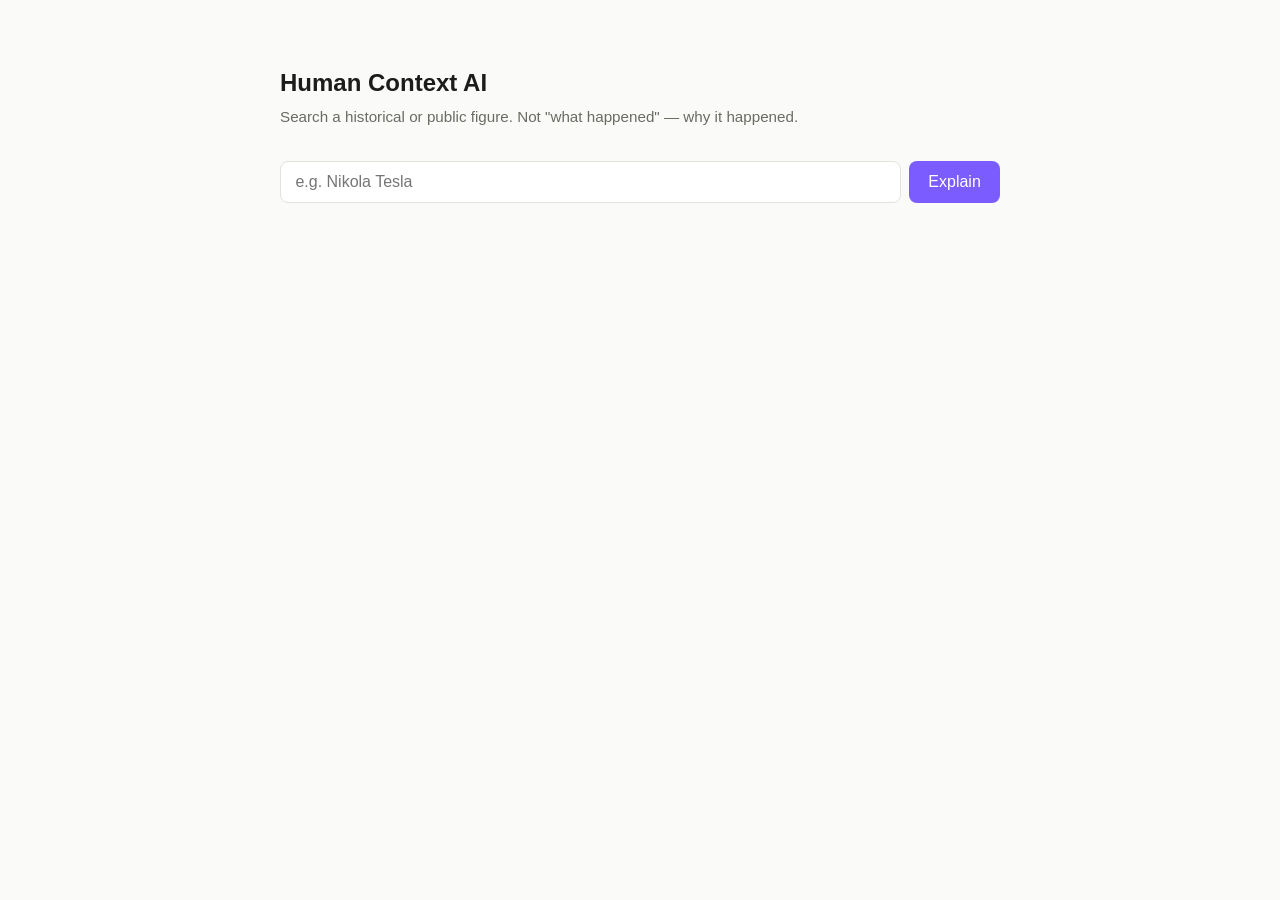
==== mvp/frontend/index.html @ 06d1af7f "Initial commit: Human Context AI handbook + Phase 1 MVP MVP: search a public figure, get an evidence" ====
<!doctype html>
<html lang="en">
<head>
<meta charset="utf-8" />
<meta name="viewport" content="width=device-width, initial-scale=1" />
<title>Human Context AI — MVP</title>
<style>
  :root {
    color-scheme: light dark;
    --bg: #fafaf9;
    --fg: #1c1c1a;
    --muted: #6b6b64;
    --card: #ffffff;
    --border: #e3e2dd;
    --accent: #7a5cff;
    --chart-surface: #fcfcfb;
    --series-1: #2a78d6; /* blue */
    --series-2: #eb6834; /* orange */
    --series-3: #1baf7a; /* aqua */
    --series-4: #eda100; /* yellow */
    --series-5: #e87ba4; /* magenta */
    --series-6: #008300; /* green */
    --series-7: #4a3aa7; /* violet */
    --series-8: #e34948; /* red */
  }
  @media (prefers-color-scheme: dark) {
    :root {
      --bg: #16161a;
      --fg: #eceae4;
      --muted: #9a988f;
      --card: #1f1f24;
      --border: #33333a;
      --chart-surface: #1a1a19;
      --series-1: #3987e5;
      --series-2: #d95926;
      --series-3: #199e70;
      --series-4: #c98500;
      --series-5: #d55181;
      --series-6: #008300;
      --series-7: #9085e9;
      --series-8: #e66767;
    }
  }
  * { box-sizing: border-box; }
  body {
    margin: 0;
    background: var(--bg);
    color: var(--fg);
    font-family: -apple-system, BlinkMacSystemFont, "Segoe UI", Helvetica, Arial, sans-serif;
    line-height: 1.55;
  }
  main {
    max-width: 760px;
    margin: 0 auto;
    padding: 3rem 1.25rem 6rem;
  }
  h1 {
    font-size: 1.5rem;
    margin-bottom: 0.25rem;
  }
  .tagline {
    color: var(--muted);
    margin-top: 0;
    margin-bottom: 2rem;
    font-size: 0.95rem;
  }
  form {
    display: flex;
    gap: 0.5rem;
    margin-bottom: 2.5rem;
  }
  input[type="text"] {
    flex: 1;
    padding: 0.7rem 0.9rem;
    border-radius: 8px;
    border: 1px solid var(--border);
    background: var(--card);
    color: var(--fg);
    font-size: 1rem;
  }
  button {
    padding: 0.7rem 1.2rem;
    border-radius: 8px;
    border: none;
    background: var(--accent);
    color: white;
    font-size: 1rem;
    cursor: pointer;
  }
  button:disabled { opacity: 0.5; cursor: default; }
  section.card {
    background: var(--card);
    border: 1px solid var(--border);
    border-radius: 12px;
    padding: 1.25rem 1.4rem;
    margin-bottom: 1.25rem;
  }
  section.card h2 {
    margin-top: 0;
    font-size: 1.05rem;
  }
  .claim { margin-bottom: 0.9rem; }
  .claim:last-child { margin-bottom: 0; }
  .claim p { margin: 0.15rem 0; }
  .badge {
    display: inline-block;
    font-size: 0.68rem;
    font-weight: 600;
    padding: 0.1rem 0.5rem;
    border-radius: 999px;
    margin-right: 0.4rem;
    text-transform: uppercase;
    letter-spacing: 0.02em;
    vertical-align: middle;
  }
  .meter-row { margin-bottom: 1rem; }
  .meter-row:last-child { margin-bottom: 0; }
  .meter-label {
    display: flex;
    justify-content: space-between;
    align-items: baseline;
    font-size: 0.9rem;
    margin-bottom: 0.3rem;
  }
  .meter-label strong { font-weight: 600; }
  .meter-score { color: var(--muted); font-variant-numeric: tabular-nums; }
  .meter-track {
    height: 8px;
    border-radius: 4px;
    background: var(--border);
    overflow: hidden;
  }
  .meter-fill {
    height: 100%;
    border-radius: 4px;
    background: var(--accent);
  }
  .meter-justification {
    font-size: 0.85rem;
    color: var(--muted);
    margin: 0.35rem 0 0;
  }
  .stage-card {
    border-left: 3px solid var(--accent);
    padding: 0.9rem 0 0.9rem 1rem;
    margin-bottom: 1.1rem;
  }
  .stage-card:last-child { margin-bottom: 0; }
  .stage-header {
    display: flex;
    justify-content: space-between;
    align-items: baseline;
    flex-wrap: wrap;
    gap: 0.5rem;
    margin-bottom: 0.2rem;
  }
  .stage-header strong { font-size: 1rem; }
  .stage-date { color: var(--muted); font-size: 0.85rem; }
  .stage-decision { margin: 0.2rem 0 0.4rem; }
  .stage-pattern {
    font-style: italic;
    color: var(--muted);
    margin: 0 0 0.7rem;
  }
  .stage-meters { display: grid; gap: 0.6rem; }
  .stage-meter-row { display: flex; align-items: center; gap: 0.6rem; }
  .stage-meter-name { flex: 0 0 auto; font-size: 0.8rem; width: 40%; }
  .stage-meter-track {
    flex: 1;
    height: 6px;
    border-radius: 3px;
    background: var(--border);
    overflow: hidden;
  }
  .stage-meter-fill { height: 100%; border-radius: 3px; background: var(--accent); }
  .stage-meter-score { font-size: 0.78rem; color: var(--muted); width: 2.2rem; text-align: right; }
  .decision-block {
    margin-bottom: 1.1rem;
    padding-bottom: 1.1rem;
    border-bottom: 1px dashed var(--border);
  }
  .decision-block:last-child { margin-bottom: 0; padding-bottom: 0; border-bottom: none; }
  .decision-title { font-weight: 600; margin: 0 0 0.15rem; }
  .decision-situation {
    font-size: 0.85rem;
    color: var(--muted);
    font-style: italic;
    margin: 0 0 0.6rem;
  }
  .style-row {
    display: grid;
    grid-template-columns: 7.5rem 1fr;
    gap: 0.6rem;
    font-size: 0.88rem;
    margin-bottom: 0.4rem;
  }
  .style-row .style-label {
    color: var(--muted);
    font-weight: 600;
    font-size: 0.78rem;
    text-transform: uppercase;
    letter-spacing: 0.02em;
    padding-top: 0.1rem;
  }
  .thinking-pattern-box {
    background: rgba(122, 92, 255, 0.1);
    border-left: 3px solid var(--accent);
    padding: 0.6rem 0.8rem;
    border-radius: 6px;
    margin: 0.6rem 0;
    font-size: 0.93rem;
  }
  .traj-wrap { position: relative; }
  .traj-svg { width: 100%; height: auto; display: block; overflow: visible; }
  .traj-gridline { stroke: var(--border); stroke-width: 1; }
  .traj-axis-label { fill: var(--muted); font-size: 10px; }
  .traj-line { fill: none; stroke-width: 2; stroke-linejoin: round; stroke-linecap: round; }
  .traj-dot { stroke: var(--card); stroke-width: 2; }
  .traj-crosshair { stroke: var(--muted); stroke-width: 1; pointer-events: none; opacity: 0; }
  .traj-hit { fill: transparent; }
  .traj-legend {
    display: flex;
    flex-wrap: wrap;
    gap: 0.9rem;
    margin-top: 0.75rem;
    font-size: 0.82rem;
  }
  .traj-legend-item { display: flex; align-items: center; gap: 0.4rem; color: var(--fg); }
  .traj-legend-key { width: 16px; height: 2px; border-radius: 1px; flex: none; }
  .traj-tooltip {
    position: absolute;
    pointer-events: none;
    background: var(--card);
    border: 1px solid var(--border);
    border-radius: 8px;
    padding: 0.6rem 0.7rem;
    font-size: 0.8rem;
    box-shadow: 0 4px 16px rgba(0, 0, 0, 0.14);
    opacity: 0;
    transition: opacity 0.1s;
    z-index: 5;
    width: 17rem;
  }
  .traj-tooltip-date { color: var(--muted); font-size: 0.72rem; margin-bottom: 0.4rem; }
  .traj-tooltip-block {
    padding-bottom: 0.5rem;
    margin-bottom: 0.5rem;
    border-bottom: 1px dashed var(--border);
  }
  .traj-tooltip-block:last-child { padding-bottom: 0; margin-bottom: 0; border-bottom: none; }
  .traj-tooltip-row { display: flex; align-items: center; gap: 0.4rem; margin-bottom: 0.3rem; }
  .traj-tooltip-key { width: 10px; height: 2px; flex: none; border-radius: 1px; }
  .traj-tooltip-score { font-weight: 600; font-variant-numeric: tabular-nums; }
  .traj-tooltip-name { color: var(--muted); }
  .traj-tooltip .claim { margin-bottom: 0.3rem; font-size: 0.78rem; }
  .traj-tooltip .claim:last-child { margin-bottom: 0; }
  .traj-table-toggle {
    background: none;
    border: none;
    color: var(--accent);
    font-size: 0.8rem;
    cursor: pointer;
    padding: 0;
    margin-top: 0.6rem;
  }
  .traj-table { width: 100%; border-collapse: collapse; margin-top: 0.6rem; font-size: 0.8rem; display: none; }
  .traj-table th, .traj-table td {
    border: 1px solid var(--border);
    padding: 0.3rem 0.5rem;
    text-align: center;
  }
  .traj-table th:first-child, .traj-table td:first-child { text-align: left; }
  .lvl-1 { background: #d7f2df; color: #146c2e; }
  .lvl-2 { background: #d9e8ff; color: #1a4fa0; }
  .lvl-3 { background: #fdecc8; color: #8a5a00; }
  .lvl-4 { background: #ece6ff; color: #5b3fb8; }
  @media (prefers-color-scheme: dark) {
    .lvl-1 { background: #123a20; color: #7ee0a0; }
    .lvl-2 { background: #12233f; color: #8bb6ff; }
    .lvl-3 { background: #3a2c0d; color: #f0c264; }
    .lvl-4 { background: #241c40; color: #bfa8ff; }
  }
  .note {
    font-size: 0.85rem;
    color: var(--muted);
    font-style: italic;
  }
  .source-links a {
    font-size: 0.8rem;
    color: var(--accent);
    text-decoration: none;
    margin-right: 0.6rem;
  }
  .timeline-item { display: flex; gap: 0.9rem; margin-bottom: 1rem; }
  .timeline-date {
    flex: 0 0 5.5rem;
    color: var(--muted);
    font-size: 0.85rem;
    padding-top: 0.15rem;
  }
  .status { color: var(--muted); }
  .error { color: #c0392b; }
  .meta-line { color: var(--muted); font-size: 0.9rem; margin-bottom: 1.5rem; }
</style>
</head>
<body>
<main>
  <h1>Human Context AI</h1>
  <p class="tagline">Search a historical or public figure. Not "what happened" — why it happened.</p>

  <form id="search-form">
    <input id="search-input" type="text" placeholder="e.g. Nikola Tesla" autocomplete="off" />
    <button type="submit" id="search-btn">Explain</button>
  </form>

  <div id="results"></div>
</main>

<script>
const form = document.getElementById("search-form");
const input = document.getElementById("search-input");
const btn = document.getElementById("search-btn");
const results = document.getElementById("results");

const LEVEL_LABEL = {1: "Direct evidence", 2: "Historical record", 3: "Contemporary account", 4: "AI inference"};

function escapeHtml(str) {
  const div = document.createElement("div");
  div.textContent = str ?? "";
  return div.innerHTML;
}

function renderSources(sources) {
  if (!sources || !sources.length) return "";
  return `<div class="source-links">${sources
    .map(s => `<a href="${escapeHtml(s.url)}" target="_blank" rel="noopener">${escapeHtml(s.title)} ↗</a>`)
    .join("")}</div>`;
}

const SERIES_VARS = [
  "--series-1", "--series-2", "--series-3", "--series-4",
  "--series-5", "--series-6", "--series-7", "--series-8",
];

function renderTrajectoryChart(trajectories) {
  const stageLabels = trajectories[0].points.map(pt => pt.date_range);
  const n = stageLabels.length;
  if (n < 2) return "<p class=\"note\">Not enough stages yet to show a trend.</p>";

  const W = 640, H = 220;
  const mLeft = 26, mRight = 12, mTop = 12, mBottom = 26;
  const plotW = W - mLeft - mRight;
  const plotH = H - mTop - mBottom;
  const xFor = i => mLeft + (plotW * i) / (n - 1);
  const yFor = score => mTop + plotH - (score / 10) * plotH;

  const gridSvg = [0, 2, 4, 6, 8, 10].map(t => {
    const y = yFor(t);
    return `<line class="traj-gridline" x1="${mLeft}" y1="${y}" x2="${W - mRight}" y2="${y}" />
            <text class="traj-axis-label" x="${mLeft - 6}" y="${y + 3}" text-anchor="end">${t}</text>`;
  }).join("");

  const xLabelsSvg = stageLabels.map((label, i) =>
    `<text class="traj-axis-label" x="${xFor(i)}" y="${H - 6}" text-anchor="middle">${escapeHtml(label)}</text>`
  ).join("");

  const linesSvg = trajectories.map((traj, si) => {
    const color = `var(${SERIES_VARS[si % SERIES_VARS.length]})`;
    const pts = traj.points.map((pt, i) => `${xFor(i)},${yFor(pt.score)}`).join(" ");
    const lastPt = traj.points[traj.points.length - 1];
    return `<polyline class="traj-line" points="${pts}" style="stroke:${color}" />
            <circle class="traj-dot" cx="${xFor(n - 1)}" cy="${yFor(lastPt.score)}" r="4" style="fill:${color}" />`;
  }).join("");

  const segW = plotW / n;
  const hitSvg = stageLabels.map((_, i) =>
    `<rect class="traj-hit" data-index="${i}" x="${mLeft + segW * i}" y="${mTop}" width="${segW}" height="${plotH}" />`
  ).join("");

  const legendSvg = trajectories.map((traj, si) => `
    <div class="traj-legend-item">
      <span class="traj-legend-key" style="background:var(${SERIES_VARS[si % SERIES_VARS.length]})"></span>
      <span>${escapeHtml(traj.dimension)}</span>
    </div>`).join("");

  const tableRows = trajectories.map(traj => `
    <tr>
      <td>${escapeHtml(traj.dimension)}</td>
      ${traj.points.map(pt => {
        const lvl = LEVEL_LABEL[pt.evidence.evidence_level] || "Unknown";
        const hoverText = `[${lvl}] ${pt.evidence.claim}${pt.evidence.uncertainty_note ? " — " + pt.evidence.uncertainty_note : ""}`;
        return `<td title="${escapeHtml(hoverText)}">${pt.score}/10</td>`;
      }).join("")}
    </tr>`).join("");

  const allSources = [];
  const seenUrls = new Set();
  trajectories.forEach(traj => traj.points.forEach(pt => (pt.evidence.sources || []).forEach(s => {
    if (!seenUrls.has(s.url)) { seenUrls.add(s.url); allSources.push(s); }
  })));

  return `
    <div class="traj-wrap">
      <svg class="traj-svg" viewBox="0 0 ${W} ${H}" id="traj-svg-el">
        ${gridSvg}
        ${xLabelsSvg}
        ${linesSvg}
        <line class="traj-crosshair" id="traj-crosshair-el" x1="${xFor(0)}" y1="${mTop}" x2="${xFor(0)}" y2="${mTop + plotH}" />
        ${hitSvg}
      </svg>
      <div class="traj-tooltip" id="traj-tooltip-el"></div>
      <div class="traj-legend">${legendSvg}</div>
      <button class="traj-table-toggle" id="traj-table-toggle-el" type="button">View as table</button>
      <table class="traj-table" id="traj-table-el">
        <thead><tr><th>Pattern</th>${stageLabels.map(l => `<th>${escapeHtml(l)}</th>`).join("")}</tr></thead>
        <tbody>${tableRows}</tbody>
      </table>
      <p class="note" style="margin-top:0.5rem">
        Every score is the AI's inference from the decisions in Stage by Stage below, not a measurement — hover a chart point or table cell for the specific claim it rests on.
        ${allSources.length ? renderSources(allSources) : ""}
      </p>
    </div>`;
}

function attachTrajectoryInteractivity(trajectories) {
  const svg = document.getElementById("traj-svg-el");
  if (!svg) return;
  const crosshair = document.getElementById("traj-crosshair-el");
  const tooltip = document.getElementById("traj-tooltip-el");
  const tableToggle = document.getElementById("traj-table-toggle-el");
  const table = document.getElementById("traj-table-el");
  const hits = svg.querySelectorAll(".traj-hit");

  function showTooltip(i) {
    const hit = hits[i];
    const x = parseFloat(hit.getAttribute("x")) + parseFloat(hit.getAttribute("width")) / 2;
    crosshair.setAttribute("x1", x);
    crosshair.setAttribute("x2", x);
    crosshair.style.opacity = "1";

    const rows = trajectories.map((traj, si) => {
      const pt = traj.points[i];
      const color = `var(${SERIES_VARS[si % SERIES_VARS.length]})`;
      return `<div class="traj-tooltip-block">
        <div class="traj-tooltip-row">
          <span class="traj-tooltip-key" style="background:${color}"></span>
          <span class="traj-tooltip-score">${pt.score}/10</span>
          <span class="traj-tooltip-name">${escapeHtml(traj.dimension)}</span>
        </div>
        ${renderClaim(pt.evidence, pt.evidence.claim)}
      </div>`;
    }).join("");
    tooltip.innerHTML = `<div class="traj-tooltip-date">${escapeHtml(trajectories[0].points[i].date_range)}</div>${rows}`;
    tooltip.style.opacity = "1";

    const svgRect = svg.getBoundingClientRect();
    const scaleX = svgRect.width / 640;
    const pxX = x * scaleX;
    const wrapWidth = svg.parentElement.getBoundingClientRect().width;
    tooltip.style.left = Math.max(0, Math.min(pxX + 10, wrapWidth - 280)) + "px";
    tooltip.style.top = "4px";
  }

  function hideTooltip() {
    crosshair.style.opacity = "0";
    tooltip.style.opacity = "0";
  }

  hits.forEach((hit, i) => {
    hit.addEventListener("pointerenter", () => showTooltip(i));
    hit.addEventListener("pointermove", () => showTooltip(i));
    hit.addEventListener("pointerleave", hideTooltip);
  });

  if (tableToggle && table) {
    tableToggle.addEventListener("click", () => {
      const showing = table.style.display === "table";
      table.style.display = showing ? "none" : "table";
      tableToggle.textContent = showing ? "View as table" : "Hide table";
    });
  }
}

function renderClaim(evidence, textOverride) {
  if (!evidence) return "";
  const lvl = evidence.evidence_level;
  return `
    <div class="claim">
      <p><span class="badge lvl-${lvl}">${LEVEL_LABEL[lvl] || "Unknown"}</span>${escapeHtml(textOverride ?? evidence.claim)}</p>
      ${evidence.uncertainty_note ? `<p class="note">${escapeHtml(evidence.uncertainty_note)}</p>` : ""}
      ${renderSources(evidence.sources)}
    </div>`;
}

function renderProfile(p) {
  const parts = [];

  parts.push(`
    <div class="meta-line">
      ${p.birth ? `Born ${escapeHtml(p.birth)}` : ""}${p.death ? ` · Died ${escapeHtml(p.death)}` : ""}
      ${p.occupations && p.occupations.length ? ` · ${p.occupations.map(escapeHtml).join(", ")}` : ""}
    </div>
    <p>${escapeHtml(p.summary)}</p>
  `);

  if (p.pattern_profile && p.pattern_profile.overall_scores && p.pattern_profile.overall_scores.length) {
    const pp = p.pattern_profile;

    parts.push(`
      <section class="card">
        <h2>Thinking Pattern</h2>
        ${pp.overall_scores.map(s => `
          <div class="meter-row">
            <div class="meter-label">
              <strong>${escapeHtml(s.dimension)}</strong>
              <span class="meter-score">${s.score}/10</span>
            </div>
            <div class="meter-track"><div class="meter-fill" style="width:${s.score * 10}%"></div></div>
            <p class="meter-justification">
              <span class="badge lvl-${s.evidence.evidence_level}">${LEVEL_LABEL[s.evidence.evidence_level] || "Unknown"}</span>
              ${escapeHtml(s.justification)}
            </p>
            ${s.evidence.uncertainty_note ? `<p class="note">${escapeHtml(s.evidence.uncertainty_note)}</p>` : ""}
            ${renderSources(s.evidence.sources)}
          </div>`).join("")}
      </section>`);

    if (pp.trajectories && pp.trajectories.length) {
      parts.push(`
        <section class="card">
          <h2>Trajectory</h2>
          ${renderTrajectoryChart(pp.trajectories)}
        </section>`);
    }

    if (pp.stages && pp.stages.length) {
      parts.push(`
        <section class="card">
          <h2>Stage by Stage</h2>
          ${pp.stages.map(stage => `
            <div class="stage-card">
              <div class="stage-header">
                <strong>${escapeHtml(stage.stage_label)}</strong>
                <span class="stage-date">${escapeHtml(stage.date_range)}</span>
              </div>
              ${(stage.decisions || []).map(d => `
                <div class="decision-block">
                  <p class="decision-title">${escapeHtml(d.decision)}</p>
                  <p class="decision-situation">${escapeHtml(d.situation)}</p>
                  <div class="style-row">
                    <span class="style-label">Decided by</span>
                    <span>${escapeHtml(d.decision_making_style)}</span>
                  </div>
                  <div class="style-row">
                    <span class="style-label">Executed by</span>
                    <span>${escapeHtml(d.execution_style)}</span>
                  </div>
                  <div class="thinking-pattern-box">
                    <div class="meter-label">
                      <strong>Thinking pattern</strong>
                      <span class="meter-score">strength ${d.pattern_strength}/10</span>
                    </div>
                    <div class="meter-track" style="margin-bottom:0.5rem">
                      <div class="meter-fill" style="width:${d.pattern_strength * 10}%"></div>
                    </div>
                    ${escapeHtml(d.thinking_pattern)}
                  </div>
                  ${renderClaim(d.evidence)}
                </div>`).join("")}
            </div>`).join("")}
        </section>`);
    }
  }

  if (p.narrative && p.narrative.length) {
    parts.push(`<section class="card"><h2>Why</h2>${p.narrative.map(c => renderClaim(c)).join("")}</section>`);
  }

  if (p.environment) {
    const env = p.environment;
    const envText = [
      env.political_climate && `Political climate: ${env.political_climate}`,
      env.economic_conditions && `Economic conditions: ${env.economic_conditions}`,
      env.technology_available && `Available technology: ${env.technology_available}`,
      env.culture_and_norms && `Culture & norms: ${env.culture_and_norms}`,
    ].filter(Boolean).join(" — ");
    parts.push(`
      <section class="card">
        <h2>Environment — ${escapeHtml(env.place)}, ${escapeHtml(env.period)}</h2>
        ${renderClaim(env.evidence, envText || env.evidence.claim)}
      </section>`);
  }

  if (p.timeline && p.timeline.length) {
    parts.push(`
      <section class="card">
        <h2>Timeline</h2>
        ${p.timeline.map(ev => `
          <div class="timeline-item">
            <div class="timeline-date">${escapeHtml(ev.date_label)}</div>
            <div style="flex:1">
              <strong>${escapeHtml(ev.title)}</strong>
              ${renderClaim(ev.evidence, ev.description)}
            </div>
          </div>`).join("")}
      </section>`);
  }

  if (p.relationships && p.relationships.length) {
    parts.push(`
      <section class="card">
        <h2>Relationships</h2>
        ${p.relationships.map(r => `
          <div class="claim">
            <p><strong>${escapeHtml(r.name)}</strong> — ${escapeHtml(r.relation_type)}</p>
            ${renderClaim(r.evidence, r.description)}
          </div>`).join("")}
      </section>`);
  }

  results.innerHTML = `<h2 style="margin-bottom:0">${escapeHtml(p.name)}</h2>` + parts.join("");

  if (p.pattern_profile && p.pattern_profile.trajectories && p.pattern_profile.trajectories.length) {
    attachTrajectoryInteractivity(p.pattern_profile.trajectories);
  }
}

form.addEventListener("submit", async (e) => {
  e.preventDefault();
  const name = input.value.trim();
  if (!name) return;

  btn.disabled = true;
  results.innerHTML = `<p class="status">Researching ${escapeHtml(name)}…</p>`;

  try {
    const resp = await fetch(`/api/person/${encodeURIComponent(name)}`);
    if (!resp.ok) {
      const body = await resp.json().catch(() => ({}));
      throw new Error(body.detail || `Request failed (${resp.status})`);
    }
    const profile = await resp.json();
    renderProfile(profile);
  } catch (err) {
    results.innerHTML = `<p class="error">${escapeHtml(err.message)}</p>`;
  } finally {
    btn.disabled = false;
  }
});
</script>
</body>
</html>
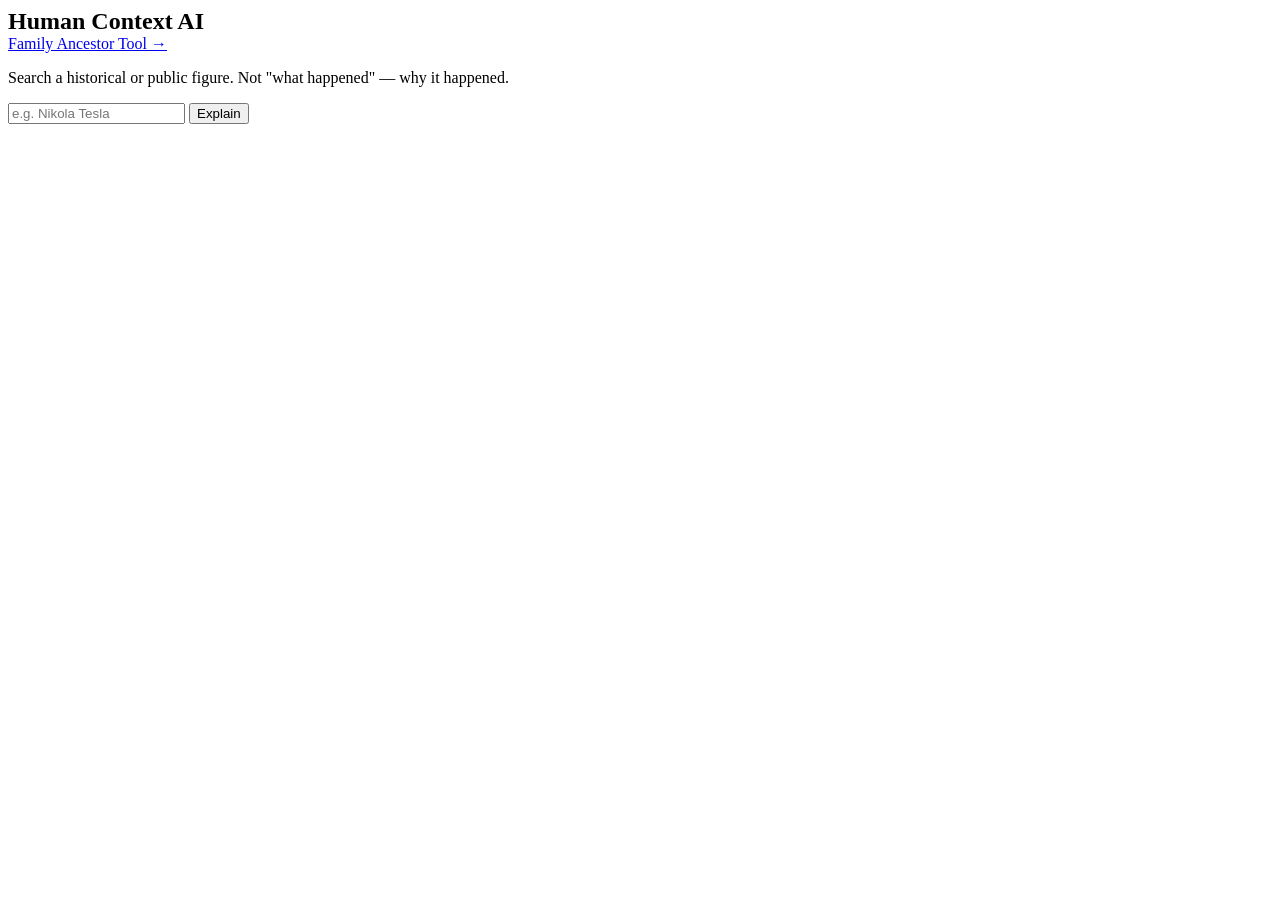
==== commit bf7d1153: "Add Family Ancestor Tool MVP (Phase 2) Same reasoning engine as Phase 1, rebuilt around private per-" ====
--- a/mvp/frontend/index.html
+++ b/mvp/frontend/index.html
@@ -4,308 +4,14 @@
 <meta charset="utf-8" />
 <meta name="viewport" content="width=device-width, initial-scale=1" />
 <title>Human Context AI — MVP</title>
-<style>
-  :root {
-    color-scheme: light dark;
-    --bg: #fafaf9;
-    --fg: #1c1c1a;
-    --muted: #6b6b64;
-    --card: #ffffff;
-    --border: #e3e2dd;
-    --accent: #7a5cff;
-    --chart-surface: #fcfcfb;
-    --series-1: #2a78d6; /* blue */
-    --series-2: #eb6834; /* orange */
-    --series-3: #1baf7a; /* aqua */
-    --series-4: #eda100; /* yellow */
-    --series-5: #e87ba4; /* magenta */
-    --series-6: #008300; /* green */
-    --series-7: #4a3aa7; /* violet */
-    --series-8: #e34948; /* red */
-  }
-  @media (prefers-color-scheme: dark) {
-    :root {
-      --bg: #16161a;
-      --fg: #eceae4;
-      --muted: #9a988f;
-      --card: #1f1f24;
-      --border: #33333a;
-      --chart-surface: #1a1a19;
-      --series-1: #3987e5;
-      --series-2: #d95926;
-      --series-3: #199e70;
-      --series-4: #c98500;
-      --series-5: #d55181;
-      --series-6: #008300;
-      --series-7: #9085e9;
-      --series-8: #e66767;
-    }
-  }
-  * { box-sizing: border-box; }
-  body {
-    margin: 0;
-    background: var(--bg);
-    color: var(--fg);
-    font-family: -apple-system, BlinkMacSystemFont, "Segoe UI", Helvetica, Arial, sans-serif;
-    line-height: 1.55;
-  }
-  main {
-    max-width: 760px;
-    margin: 0 auto;
-    padding: 3rem 1.25rem 6rem;
-  }
-  h1 {
-    font-size: 1.5rem;
-    margin-bottom: 0.25rem;
-  }
-  .tagline {
-    color: var(--muted);
-    margin-top: 0;
-    margin-bottom: 2rem;
-    font-size: 0.95rem;
-  }
-  form {
-    display: flex;
-    gap: 0.5rem;
-    margin-bottom: 2.5rem;
-  }
-  input[type="text"] {
-    flex: 1;
-    padding: 0.7rem 0.9rem;
-    border-radius: 8px;
-    border: 1px solid var(--border);
-    background: var(--card);
-    color: var(--fg);
-    font-size: 1rem;
-  }
-  button {
-    padding: 0.7rem 1.2rem;
-    border-radius: 8px;
-    border: none;
-    background: var(--accent);
-    color: white;
-    font-size: 1rem;
-    cursor: pointer;
-  }
-  button:disabled { opacity: 0.5; cursor: default; }
-  section.card {
-    background: var(--card);
-    border: 1px solid var(--border);
-    border-radius: 12px;
-    padding: 1.25rem 1.4rem;
-    margin-bottom: 1.25rem;
-  }
-  section.card h2 {
-    margin-top: 0;
-    font-size: 1.05rem;
-  }
-  .claim { margin-bottom: 0.9rem; }
-  .claim:last-child { margin-bottom: 0; }
-  .claim p { margin: 0.15rem 0; }
-  .badge {
-    display: inline-block;
-    font-size: 0.68rem;
-    font-weight: 600;
-    padding: 0.1rem 0.5rem;
-    border-radius: 999px;
-    margin-right: 0.4rem;
-    text-transform: uppercase;
-    letter-spacing: 0.02em;
-    vertical-align: middle;
-  }
-  .meter-row { margin-bottom: 1rem; }
-  .meter-row:last-child { margin-bottom: 0; }
-  .meter-label {
-    display: flex;
-    justify-content: space-between;
-    align-items: baseline;
-    font-size: 0.9rem;
-    margin-bottom: 0.3rem;
-  }
-  .meter-label strong { font-weight: 600; }
-  .meter-score { color: var(--muted); font-variant-numeric: tabular-nums; }
-  .meter-track {
-    height: 8px;
-    border-radius: 4px;
-    background: var(--border);
-    overflow: hidden;
-  }
-  .meter-fill {
-    height: 100%;
-    border-radius: 4px;
-    background: var(--accent);
-  }
-  .meter-justification {
-    font-size: 0.85rem;
-    color: var(--muted);
-    margin: 0.35rem 0 0;
-  }
-  .stage-card {
-    border-left: 3px solid var(--accent);
-    padding: 0.9rem 0 0.9rem 1rem;
-    margin-bottom: 1.1rem;
-  }
-  .stage-card:last-child { margin-bottom: 0; }
-  .stage-header {
-    display: flex;
-    justify-content: space-between;
-    align-items: baseline;
-    flex-wrap: wrap;
-    gap: 0.5rem;
-    margin-bottom: 0.2rem;
-  }
-  .stage-header strong { font-size: 1rem; }
-  .stage-date { color: var(--muted); font-size: 0.85rem; }
-  .stage-decision { margin: 0.2rem 0 0.4rem; }
-  .stage-pattern {
-    font-style: italic;
-    color: var(--muted);
-    margin: 0 0 0.7rem;
-  }
-  .stage-meters { display: grid; gap: 0.6rem; }
-  .stage-meter-row { display: flex; align-items: center; gap: 0.6rem; }
-  .stage-meter-name { flex: 0 0 auto; font-size: 0.8rem; width: 40%; }
-  .stage-meter-track {
-    flex: 1;
-    height: 6px;
-    border-radius: 3px;
-    background: var(--border);
-    overflow: hidden;
-  }
-  .stage-meter-fill { height: 100%; border-radius: 3px; background: var(--accent); }
-  .stage-meter-score { font-size: 0.78rem; color: var(--muted); width: 2.2rem; text-align: right; }
-  .decision-block {
-    margin-bottom: 1.1rem;
-    padding-bottom: 1.1rem;
-    border-bottom: 1px dashed var(--border);
-  }
-  .decision-block:last-child { margin-bottom: 0; padding-bottom: 0; border-bottom: none; }
-  .decision-title { font-weight: 600; margin: 0 0 0.15rem; }
-  .decision-situation {
-    font-size: 0.85rem;
-    color: var(--muted);
-    font-style: italic;
-    margin: 0 0 0.6rem;
-  }
-  .style-row {
-    display: grid;
-    grid-template-columns: 7.5rem 1fr;
-    gap: 0.6rem;
-    font-size: 0.88rem;
-    margin-bottom: 0.4rem;
-  }
-  .style-row .style-label {
-    color: var(--muted);
-    font-weight: 600;
-    font-size: 0.78rem;
-    text-transform: uppercase;
-    letter-spacing: 0.02em;
-    padding-top: 0.1rem;
-  }
-  .thinking-pattern-box {
-    background: rgba(122, 92, 255, 0.1);
-    border-left: 3px solid var(--accent);
-    padding: 0.6rem 0.8rem;
-    border-radius: 6px;
-    margin: 0.6rem 0;
-    font-size: 0.93rem;
-  }
-  .traj-wrap { position: relative; }
-  .traj-svg { width: 100%; height: auto; display: block; overflow: visible; }
-  .traj-gridline { stroke: var(--border); stroke-width: 1; }
-  .traj-axis-label { fill: var(--muted); font-size: 10px; }
-  .traj-line { fill: none; stroke-width: 2; stroke-linejoin: round; stroke-linecap: round; }
-  .traj-dot { stroke: var(--card); stroke-width: 2; }
-  .traj-crosshair { stroke: var(--muted); stroke-width: 1; pointer-events: none; opacity: 0; }
-  .traj-hit { fill: transparent; }
-  .traj-legend {
-    display: flex;
-    flex-wrap: wrap;
-    gap: 0.9rem;
-    margin-top: 0.75rem;
-    font-size: 0.82rem;
-  }
-  .traj-legend-item { display: flex; align-items: center; gap: 0.4rem; color: var(--fg); }
-  .traj-legend-key { width: 16px; height: 2px; border-radius: 1px; flex: none; }
-  .traj-tooltip {
-    position: absolute;
-    pointer-events: none;
-    background: var(--card);
-    border: 1px solid var(--border);
-    border-radius: 8px;
-    padding: 0.6rem 0.7rem;
-    font-size: 0.8rem;
-    box-shadow: 0 4px 16px rgba(0, 0, 0, 0.14);
-    opacity: 0;
-    transition: opacity 0.1s;
-    z-index: 5;
-    width: 17rem;
-  }
-  .traj-tooltip-date { color: var(--muted); font-size: 0.72rem; margin-bottom: 0.4rem; }
-  .traj-tooltip-block {
-    padding-bottom: 0.5rem;
-    margin-bottom: 0.5rem;
-    border-bottom: 1px dashed var(--border);
-  }
-  .traj-tooltip-block:last-child { padding-bottom: 0; margin-bottom: 0; border-bottom: none; }
-  .traj-tooltip-row { display: flex; align-items: center; gap: 0.4rem; margin-bottom: 0.3rem; }
-  .traj-tooltip-key { width: 10px; height: 2px; flex: none; border-radius: 1px; }
-  .traj-tooltip-score { font-weight: 600; font-variant-numeric: tabular-nums; }
-  .traj-tooltip-name { color: var(--muted); }
-  .traj-tooltip .claim { margin-bottom: 0.3rem; font-size: 0.78rem; }
-  .traj-tooltip .claim:last-child { margin-bottom: 0; }
-  .traj-table-toggle {
-    background: none;
-    border: none;
-    color: var(--accent);
-    font-size: 0.8rem;
-    cursor: pointer;
-    padding: 0;
-    margin-top: 0.6rem;
-  }
-  .traj-table { width: 100%; border-collapse: collapse; margin-top: 0.6rem; font-size: 0.8rem; display: none; }
-  .traj-table th, .traj-table td {
-    border: 1px solid var(--border);
-    padding: 0.3rem 0.5rem;
-    text-align: center;
-  }
-  .traj-table th:first-child, .traj-table td:first-child { text-align: left; }
-  .lvl-1 { background: #d7f2df; color: #146c2e; }
-  .lvl-2 { background: #d9e8ff; color: #1a4fa0; }
-  .lvl-3 { background: #fdecc8; color: #8a5a00; }
-  .lvl-4 { background: #ece6ff; color: #5b3fb8; }
-  @media (prefers-color-scheme: dark) {
-    .lvl-1 { background: #123a20; color: #7ee0a0; }
-    .lvl-2 { background: #12233f; color: #8bb6ff; }
-    .lvl-3 { background: #3a2c0d; color: #f0c264; }
-    .lvl-4 { background: #241c40; color: #bfa8ff; }
-  }
-  .note {
-    font-size: 0.85rem;
-    color: var(--muted);
-    font-style: italic;
-  }
-  .source-links a {
-    font-size: 0.8rem;
-    color: var(--accent);
-    text-decoration: none;
-    margin-right: 0.6rem;
-  }
-  .timeline-item { display: flex; gap: 0.9rem; margin-bottom: 1rem; }
-  .timeline-date {
-    flex: 0 0 5.5rem;
-    color: var(--muted);
-    font-size: 0.85rem;
-    padding-top: 0.15rem;
-  }
-  .status { color: var(--muted); }
-  .error { color: #c0392b; }
-  .meta-line { color: var(--muted); font-size: 0.9rem; margin-bottom: 1.5rem; }
-</style>
+<link rel="stylesheet" href="/shared.css" />
 </head>
 <body>
 <main>
-  <h1>Human Context AI</h1>
+  <nav class="topbar">
+    <h1 style="margin:0">Human Context AI</h1>
+    <a href="/family.html">Family Ancestor Tool →</a>
+  </nav>
   <p class="tagline">Search a historical or public figure. Not "what happened" — why it happened.</p>
 
   <form id="search-form">
@@ -316,314 +22,12 @@
   <div id="results"></div>
 </main>
 
+<script src="/shared.js"></script>
 <script>
 const form = document.getElementById("search-form");
 const input = document.getElementById("search-input");
 const btn = document.getElementById("search-btn");
 const results = document.getElementById("results");
-
-const LEVEL_LABEL = {1: "Direct evidence", 2: "Historical record", 3: "Contemporary account", 4: "AI inference"};
-
-function escapeHtml(str) {
-  const div = document.createElement("div");
-  div.textContent = str ?? "";
-  return div.innerHTML;
-}
-
-function renderSources(sources) {
-  if (!sources || !sources.length) return "";
-  return `<div class="source-links">${sources
-    .map(s => `<a href="${escapeHtml(s.url)}" target="_blank" rel="noopener">${escapeHtml(s.title)} ↗</a>`)
-    .join("")}</div>`;
-}
-
-const SERIES_VARS = [
-  "--series-1", "--series-2", "--series-3", "--series-4",
-  "--series-5", "--series-6", "--series-7", "--series-8",
-];
-
-function renderTrajectoryChart(trajectories) {
-  const stageLabels = trajectories[0].points.map(pt => pt.date_range);
-  const n = stageLabels.length;
-  if (n < 2) return "<p class=\"note\">Not enough stages yet to show a trend.</p>";
-
-  const W = 640, H = 220;
-  const mLeft = 26, mRight = 12, mTop = 12, mBottom = 26;
-  const plotW = W - mLeft - mRight;
-  const plotH = H - mTop - mBottom;
-  const xFor = i => mLeft + (plotW * i) / (n - 1);
-  const yFor = score => mTop + plotH - (score / 10) * plotH;
-
-  const gridSvg = [0, 2, 4, 6, 8, 10].map(t => {
-    const y = yFor(t);
-    return `<line class="traj-gridline" x1="${mLeft}" y1="${y}" x2="${W - mRight}" y2="${y}" />
-            <text class="traj-axis-label" x="${mLeft - 6}" y="${y + 3}" text-anchor="end">${t}</text>`;
-  }).join("");
-
-  const xLabelsSvg = stageLabels.map((label, i) =>
-    `<text class="traj-axis-label" x="${xFor(i)}" y="${H - 6}" text-anchor="middle">${escapeHtml(label)}</text>`
-  ).join("");
-
-  const linesSvg = trajectories.map((traj, si) => {
-    const color = `var(${SERIES_VARS[si % SERIES_VARS.length]})`;
-    const pts = traj.points.map((pt, i) => `${xFor(i)},${yFor(pt.score)}`).join(" ");
-    const lastPt = traj.points[traj.points.length - 1];
-    return `<polyline class="traj-line" points="${pts}" style="stroke:${color}" />
-            <circle class="traj-dot" cx="${xFor(n - 1)}" cy="${yFor(lastPt.score)}" r="4" style="fill:${color}" />`;
-  }).join("");
-
-  const segW = plotW / n;
-  const hitSvg = stageLabels.map((_, i) =>
-    `<rect class="traj-hit" data-index="${i}" x="${mLeft + segW * i}" y="${mTop}" width="${segW}" height="${plotH}" />`
-  ).join("");
-
-  const legendSvg = trajectories.map((traj, si) => `
-    <div class="traj-legend-item">
-      <span class="traj-legend-key" style="background:var(${SERIES_VARS[si % SERIES_VARS.length]})"></span>
-      <span>${escapeHtml(traj.dimension)}</span>
-    </div>`).join("");
-
-  const tableRows = trajectories.map(traj => `
-    <tr>
-      <td>${escapeHtml(traj.dimension)}</td>
-      ${traj.points.map(pt => {
-        const lvl = LEVEL_LABEL[pt.evidence.evidence_level] || "Unknown";
-        const hoverText = `[${lvl}] ${pt.evidence.claim}${pt.evidence.uncertainty_note ? " — " + pt.evidence.uncertainty_note : ""}`;
-        return `<td title="${escapeHtml(hoverText)}">${pt.score}/10</td>`;
-      }).join("")}
-    </tr>`).join("");
-
-  const allSources = [];
-  const seenUrls = new Set();
-  trajectories.forEach(traj => traj.points.forEach(pt => (pt.evidence.sources || []).forEach(s => {
-    if (!seenUrls.has(s.url)) { seenUrls.add(s.url); allSources.push(s); }
-  })));
-
-  return `
-    <div class="traj-wrap">
-      <svg class="traj-svg" viewBox="0 0 ${W} ${H}" id="traj-svg-el">
-        ${gridSvg}
-        ${xLabelsSvg}
-        ${linesSvg}
-        <line class="traj-crosshair" id="traj-crosshair-el" x1="${xFor(0)}" y1="${mTop}" x2="${xFor(0)}" y2="${mTop + plotH}" />
-        ${hitSvg}
-      </svg>
-      <div class="traj-tooltip" id="traj-tooltip-el"></div>
-      <div class="traj-legend">${legendSvg}</div>
-      <button class="traj-table-toggle" id="traj-table-toggle-el" type="button">View as table</button>
-      <table class="traj-table" id="traj-table-el">
-        <thead><tr><th>Pattern</th>${stageLabels.map(l => `<th>${escapeHtml(l)}</th>`).join("")}</tr></thead>
-        <tbody>${tableRows}</tbody>
-      </table>
-      <p class="note" style="margin-top:0.5rem">
-        Every score is the AI's inference from the decisions in Stage by Stage below, not a measurement — hover a chart point or table cell for the specific claim it rests on.
-        ${allSources.length ? renderSources(allSources) : ""}
-      </p>
-    </div>`;
-}
-
-function attachTrajectoryInteractivity(trajectories) {
-  const svg = document.getElementById("traj-svg-el");
-  if (!svg) return;
-  const crosshair = document.getElementById("traj-crosshair-el");
-  const tooltip = document.getElementById("traj-tooltip-el");
-  const tableToggle = document.getElementById("traj-table-toggle-el");
-  const table = document.getElementById("traj-table-el");
-  const hits = svg.querySelectorAll(".traj-hit");
-
-  function showTooltip(i) {
-    const hit = hits[i];
-    const x = parseFloat(hit.getAttribute("x")) + parseFloat(hit.getAttribute("width")) / 2;
-    crosshair.setAttribute("x1", x);
-    crosshair.setAttribute("x2", x);
-    crosshair.style.opacity = "1";
-
-    const rows = trajectories.map((traj, si) => {
-      const pt = traj.points[i];
-      const color = `var(${SERIES_VARS[si % SERIES_VARS.length]})`;
-      return `<div class="traj-tooltip-block">
-        <div class="traj-tooltip-row">
-          <span class="traj-tooltip-key" style="background:${color}"></span>
-          <span class="traj-tooltip-score">${pt.score}/10</span>
-          <span class="traj-tooltip-name">${escapeHtml(traj.dimension)}</span>
-        </div>
-        ${renderClaim(pt.evidence, pt.evidence.claim)}
-      </div>`;
-    }).join("");
-    tooltip.innerHTML = `<div class="traj-tooltip-date">${escapeHtml(trajectories[0].points[i].date_range)}</div>${rows}`;
-    tooltip.style.opacity = "1";
-
-    const svgRect = svg.getBoundingClientRect();
-    const scaleX = svgRect.width / 640;
-    const pxX = x * scaleX;
-    const wrapWidth = svg.parentElement.getBoundingClientRect().width;
-    tooltip.style.left = Math.max(0, Math.min(pxX + 10, wrapWidth - 280)) + "px";
-    tooltip.style.top = "4px";
-  }
-
-  function hideTooltip() {
-    crosshair.style.opacity = "0";
-    tooltip.style.opacity = "0";
-  }
-
-  hits.forEach((hit, i) => {
-    hit.addEventListener("pointerenter", () => showTooltip(i));
-    hit.addEventListener("pointermove", () => showTooltip(i));
-    hit.addEventListener("pointerleave", hideTooltip);
-  });
-
-  if (tableToggle && table) {
-    tableToggle.addEventListener("click", () => {
-      const showing = table.style.display === "table";
-      table.style.display = showing ? "none" : "table";
-      tableToggle.textContent = showing ? "View as table" : "Hide table";
-    });
-  }
-}
-
-function renderClaim(evidence, textOverride) {
-  if (!evidence) return "";
-  const lvl = evidence.evidence_level;
-  return `
-    <div class="claim">
-      <p><span class="badge lvl-${lvl}">${LEVEL_LABEL[lvl] || "Unknown"}</span>${escapeHtml(textOverride ?? evidence.claim)}</p>
-      ${evidence.uncertainty_note ? `<p class="note">${escapeHtml(evidence.uncertainty_note)}</p>` : ""}
-      ${renderSources(evidence.sources)}
-    </div>`;
-}
-
-function renderProfile(p) {
-  const parts = [];
-
-  parts.push(`
-    <div class="meta-line">
-      ${p.birth ? `Born ${escapeHtml(p.birth)}` : ""}${p.death ? ` · Died ${escapeHtml(p.death)}` : ""}
-      ${p.occupations && p.occupations.length ? ` · ${p.occupations.map(escapeHtml).join(", ")}` : ""}
-    </div>
-    <p>${escapeHtml(p.summary)}</p>
-  `);
-
-  if (p.pattern_profile && p.pattern_profile.overall_scores && p.pattern_profile.overall_scores.length) {
-    const pp = p.pattern_profile;
-
-    parts.push(`
-      <section class="card">
-        <h2>Thinking Pattern</h2>
-        ${pp.overall_scores.map(s => `
-          <div class="meter-row">
-            <div class="meter-label">
-              <strong>${escapeHtml(s.dimension)}</strong>
-              <span class="meter-score">${s.score}/10</span>
-            </div>
-            <div class="meter-track"><div class="meter-fill" style="width:${s.score * 10}%"></div></div>
-            <p class="meter-justification">
-              <span class="badge lvl-${s.evidence.evidence_level}">${LEVEL_LABEL[s.evidence.evidence_level] || "Unknown"}</span>
-              ${escapeHtml(s.justification)}
-            </p>
-            ${s.evidence.uncertainty_note ? `<p class="note">${escapeHtml(s.evidence.uncertainty_note)}</p>` : ""}
-            ${renderSources(s.evidence.sources)}
-          </div>`).join("")}
-      </section>`);
-
-    if (pp.trajectories && pp.trajectories.length) {
-      parts.push(`
-        <section class="card">
-          <h2>Trajectory</h2>
-          ${renderTrajectoryChart(pp.trajectories)}
-        </section>`);
-    }
-
-    if (pp.stages && pp.stages.length) {
-      parts.push(`
-        <section class="card">
-          <h2>Stage by Stage</h2>
-          ${pp.stages.map(stage => `
-            <div class="stage-card">
-              <div class="stage-header">
-                <strong>${escapeHtml(stage.stage_label)}</strong>
-                <span class="stage-date">${escapeHtml(stage.date_range)}</span>
-              </div>
-              ${(stage.decisions || []).map(d => `
-                <div class="decision-block">
-                  <p class="decision-title">${escapeHtml(d.decision)}</p>
-                  <p class="decision-situation">${escapeHtml(d.situation)}</p>
-                  <div class="style-row">
-                    <span class="style-label">Decided by</span>
-                    <span>${escapeHtml(d.decision_making_style)}</span>
-                  </div>
-                  <div class="style-row">
-                    <span class="style-label">Executed by</span>
-                    <span>${escapeHtml(d.execution_style)}</span>
-                  </div>
-                  <div class="thinking-pattern-box">
-                    <div class="meter-label">
-                      <strong>Thinking pattern</strong>
-                      <span class="meter-score">strength ${d.pattern_strength}/10</span>
-                    </div>
-                    <div class="meter-track" style="margin-bottom:0.5rem">
-                      <div class="meter-fill" style="width:${d.pattern_strength * 10}%"></div>
-                    </div>
-                    ${escapeHtml(d.thinking_pattern)}
-                  </div>
-                  ${renderClaim(d.evidence)}
-                </div>`).join("")}
-            </div>`).join("")}
-        </section>`);
-    }
-  }
-
-  if (p.narrative && p.narrative.length) {
-    parts.push(`<section class="card"><h2>Why</h2>${p.narrative.map(c => renderClaim(c)).join("")}</section>`);
-  }
-
-  if (p.environment) {
-    const env = p.environment;
-    const envText = [
-      env.political_climate && `Political climate: ${env.political_climate}`,
-      env.economic_conditions && `Economic conditions: ${env.economic_conditions}`,
-      env.technology_available && `Available technology: ${env.technology_available}`,
-      env.culture_and_norms && `Culture & norms: ${env.culture_and_norms}`,
-    ].filter(Boolean).join(" — ");
-    parts.push(`
-      <section class="card">
-        <h2>Environment — ${escapeHtml(env.place)}, ${escapeHtml(env.period)}</h2>
-        ${renderClaim(env.evidence, envText || env.evidence.claim)}
-      </section>`);
-  }
-
-  if (p.timeline && p.timeline.length) {
-    parts.push(`
-      <section class="card">
-        <h2>Timeline</h2>
-        ${p.timeline.map(ev => `
-          <div class="timeline-item">
-            <div class="timeline-date">${escapeHtml(ev.date_label)}</div>
-            <div style="flex:1">
-              <strong>${escapeHtml(ev.title)}</strong>
-              ${renderClaim(ev.evidence, ev.description)}
-            </div>
-          </div>`).join("")}
-      </section>`);
-  }
-
-  if (p.relationships && p.relationships.length) {
-    parts.push(`
-      <section class="card">
-        <h2>Relationships</h2>
-        ${p.relationships.map(r => `
-          <div class="claim">
-            <p><strong>${escapeHtml(r.name)}</strong> — ${escapeHtml(r.relation_type)}</p>
-            ${renderClaim(r.evidence, r.description)}
-          </div>`).join("")}
-      </section>`);
-  }
-
-  results.innerHTML = `<h2 style="margin-bottom:0">${escapeHtml(p.name)}</h2>` + parts.join("");
-
-  if (p.pattern_profile && p.pattern_profile.trajectories && p.pattern_profile.trajectories.length) {
-    attachTrajectoryInteractivity(p.pattern_profile.trajectories);
-  }
-}
 
 form.addEventListener("submit", async (e) => {
   e.preventDefault();
@@ -640,7 +44,7 @@
       throw new Error(body.detail || `Request failed (${resp.status})`);
     }
     const profile = await resp.json();
-    renderProfile(profile);
+    renderProfile(profile, results);
   } catch (err) {
     results.innerHTML = `<p class="error">${escapeHtml(err.message)}</p>`;
   } finally {
